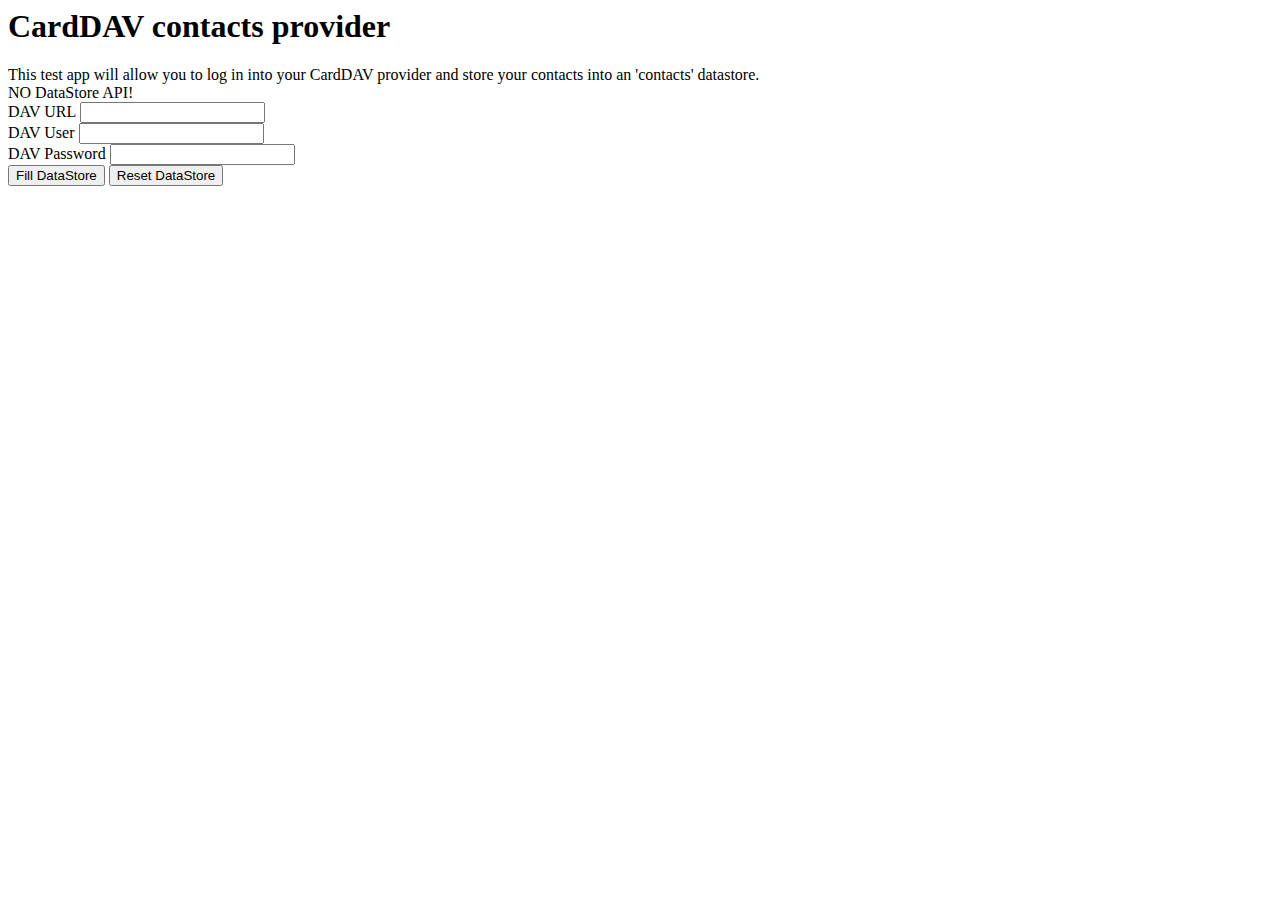
==== index.html @ 6233eded "Move whole up two folders up" ====
<html>
<head>
  <meta name="viewport" content="width=device-width, user-scalable=no, initial-scale=1">
  <meta charset="utf-8">
  <title>Provider CardDAV</title>
  <script defer src="/js/lib/jsDAVlib.js"></script>
  <script defer src="/js/lib/jsDAVXMLParser.js"></script>
  <script defer src="/js/lib/jsDAVConnection.js"></script>
  <script defer src="/js/lib/jsDAVCommunications.js"></script>
  <script defer src="/js/lib/jsDAVResource.js"></script>
  <script defer src="/js/davlib.js"></script>
  <script defer src="/js/app.js"></script>
</head>
<body>
<section>
  <header>
    <h1>CardDAV contacts provider</h1>
  </header>
  <article>
    This test app will allow you to log in into your CardDAV provider and store your contacts into an 'contacts' datastore.
  </article>
</section>
<section id="info"></section>
<section id="config">
  <div>
    <label for="url">DAV URL</label>
    <input type="url" name="url" id="url" value="" />
  </div>
  <div>
    <label for="key">DAV User</label>
    <input type="text" name="user" id="user" value="" />
  </div>
  <div>
    <label for="key">DAV Password</label>
    <input type="password" name="passwd" id="passwd" value="" />
  </div>
</section>
<section id="commands">
  <button id="fillDS">Fill DataStore</button>
  <button id="resetDS">Reset DataStore</button>
</section>
</body>
</html>
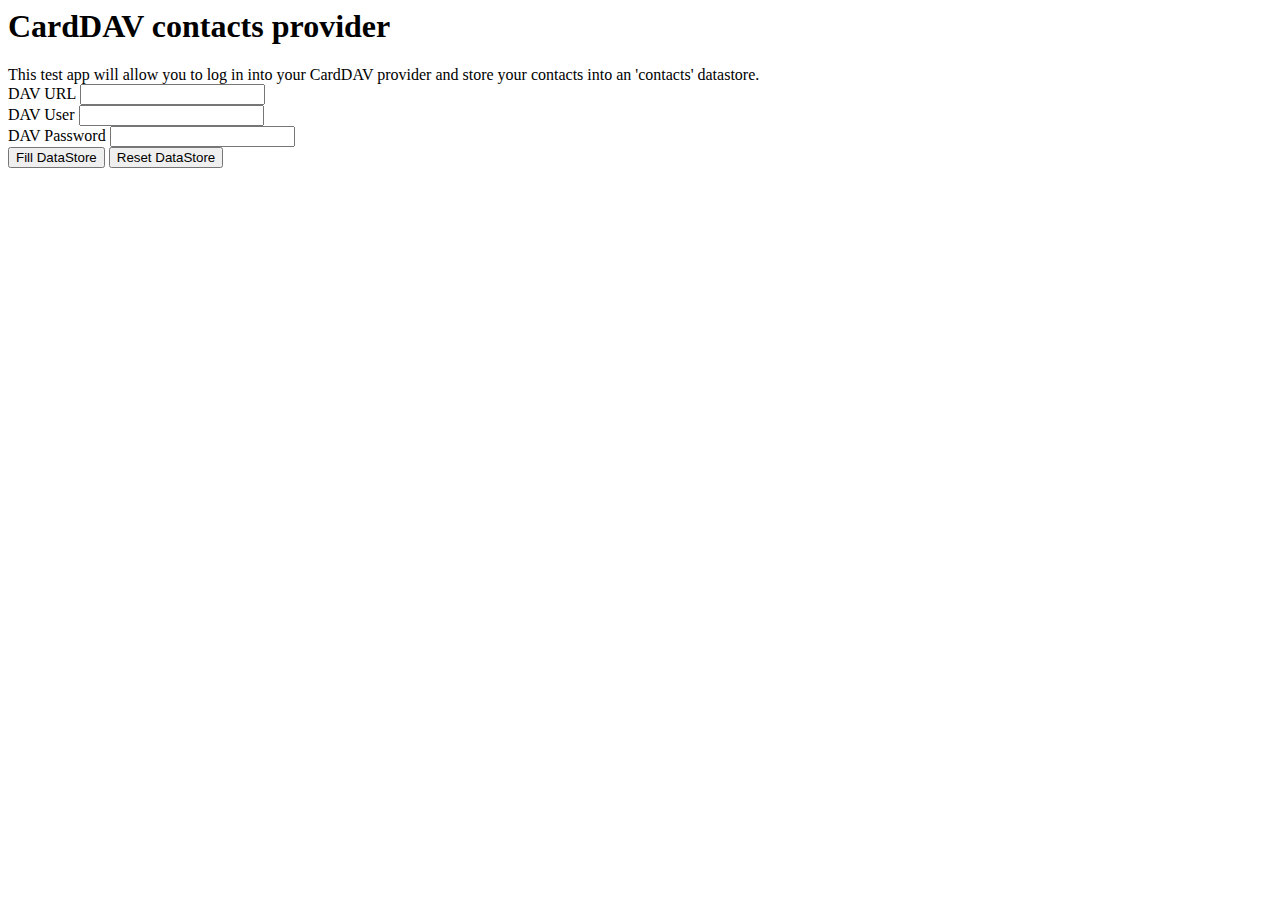
==== commit c79e2a77: "Use jsDAVlib from a submodule, not a copy." ====
--- a/index.html
+++ b/index.html
@@ -3,11 +3,11 @@
   <meta name="viewport" content="width=device-width, user-scalable=no, initial-scale=1">
   <meta charset="utf-8">
   <title>Provider CardDAV</title>
-  <script defer src="/js/lib/jsDAVlib.js"></script>
-  <script defer src="/js/lib/jsDAVXMLParser.js"></script>
-  <script defer src="/js/lib/jsDAVConnection.js"></script>
-  <script defer src="/js/lib/jsDAVCommunications.js"></script>
-  <script defer src="/js/lib/jsDAVResource.js"></script>
+  <script defer src="/js/lib/jsDAVlib/src/jsDAVlib.js"></script>
+  <script defer src="/js/lib/jsDAVlib/src/jsDAVXMLParser.js"></script>
+  <script defer src="/js/lib/jsDAVlib/src/jsDAVConnection.js"></script>
+  <script defer src="/js/lib/jsDAVlib/src/jsDAVCommunications.js"></script>
+  <script defer src="/js/lib/jsDAVlib/src/jsDAVResource.js"></script>
   <script defer src="/js/davlib.js"></script>
   <script defer src="/js/app.js"></script>
 </head>
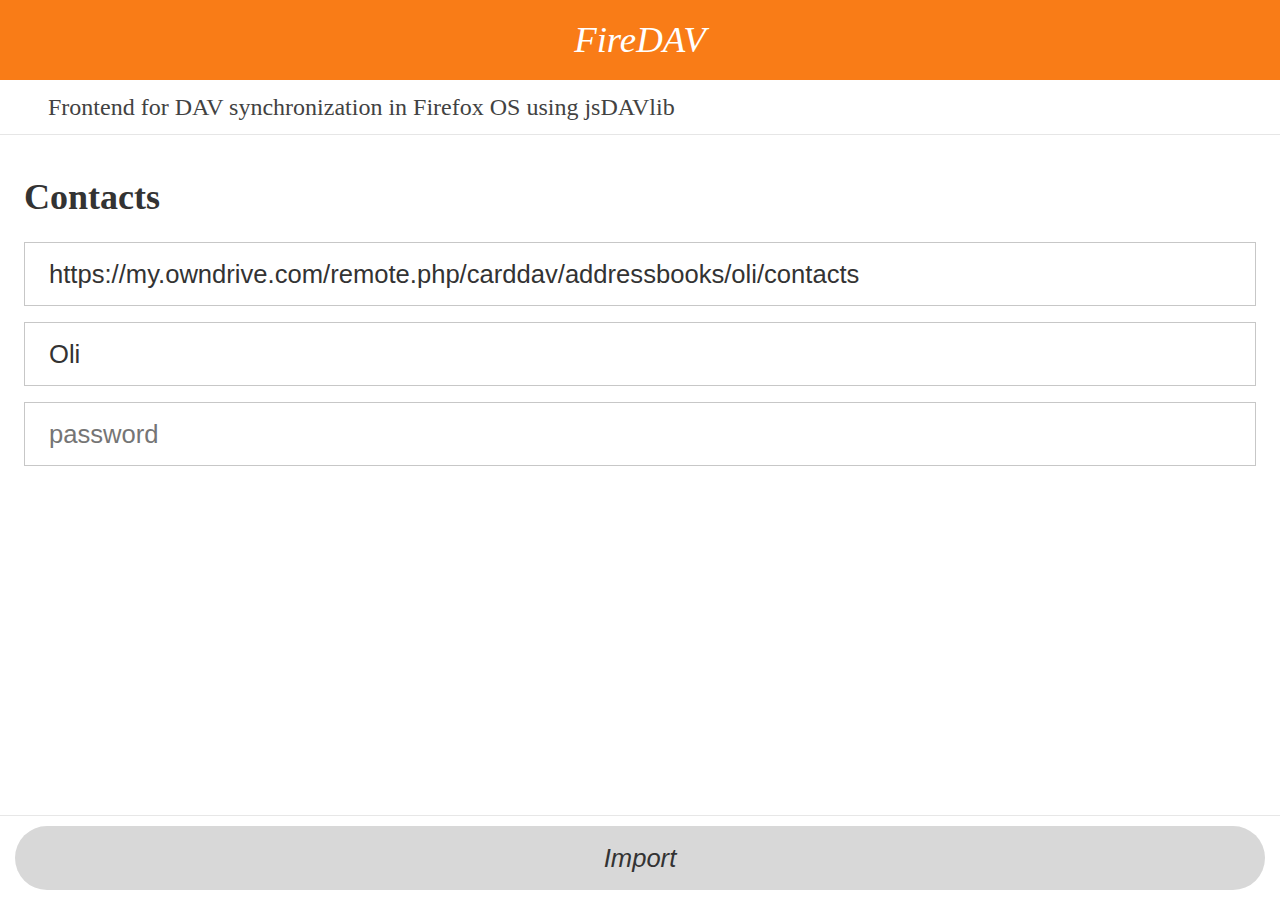
==== commit 5b94485c: "User gaia ui" ====
--- a/index.html
+++ b/index.html
@@ -1,43 +1,50 @@
 <html>
 <head>
-  <meta name="viewport" content="width=device-width, user-scalable=no, initial-scale=1">
   <meta charset="utf-8">
-  <title>Provider CardDAV</title>
-  <script defer src="/js/lib/jsDAVlib/src/jsDAVlib.js"></script>
-  <script defer src="/js/lib/jsDAVlib/src/jsDAVXMLParser.js"></script>
-  <script defer src="/js/lib/jsDAVlib/src/jsDAVConnection.js"></script>
-  <script defer src="/js/lib/jsDAVlib/src/jsDAVCommunications.js"></script>
-  <script defer src="/js/lib/jsDAVlib/src/jsDAVResource.js"></script>
-  <script defer src="/js/davlib.js"></script>
+  <title>FireDAV</title>
+  <script defer src="/bower_components/jsDAVlib/src/jsDAVlib.js"></script>
+  <script defer src="/bower_components/jsDAVlib/src/jsDAVXMLParser.js"></script>
+  <script defer src="/bower_components/jsDAVlib/src/jsDAVConnection.js"></script>
+  <script defer src="/bower_components/jsDAVlib/src/jsDAVCommunications.js"></script>
+  <script defer src="/bower_components/jsDAVlib/src/jsDAVResource.js"></script>
   <script defer src="/js/app.js"></script>
+
+  <link href="/gaia/shared/style/buttons.css" rel="stylesheet" type="text/css">
+  <link href="/gaia/shared/style/headers.css" rel="stylesheet" type="text/css">
+  <link href="/gaia/shared/style/input_areas.css" rel="stylesheet" type="text/css">
+  <link href="/gaia/shared/style/layout.css" rel="stylesheet" type="text/css">
+
+  <link href="/style.css" rel="stylesheet" type="text/css">
 </head>
-<body>
-<section>
+<body role="application">
+<section role="region">
   <header>
-    <h1>CardDAV contacts provider</h1>
+    <h1>FireDAV</h1>
   </header>
-  <article>
-    This test app will allow you to log in into your CardDAV provider and store your contacts into an 'contacts' datastore.
-  </article>
+  <header>
+    <h2>Frontend for DAV synchronization in Firefox OS using jsDAVlib</h2>
+  </header>
 </section>
 <section id="info"></section>
-<section id="config">
-  <div>
-    <label for="url">DAV URL</label>
-    <input type="url" name="url" id="url" value="" />
-  </div>
-  <div>
-    <label for="key">DAV User</label>
-    <input type="text" name="user" id="user" value="" />
-  </div>
-  <div>
-    <label for="key">DAV Password</label>
-    <input type="password" name="passwd" id="passwd" value="" />
-  </div>
+
+<section id="config" class="vbox fit">
+  <form>
+    <h1>Contacts</h1>
+    <p>
+      <input type="text" name="url" id="url" placeholder="CardDAV URL" value="https://my.owndrive.com/remote.php/carddav/addressbooks/oli/contacts">
+    </p>
+
+    <p>
+      <input type="text" name="user" id="user" placeholder="username" value="Oli">
+    </p>
+
+    <p>
+      <input type="password" name="passwd" id="passwd" placeholder="password" >
+    </p>
+  </form>
 </section>
-<section id="commands">
-  <button id="fillDS">Fill DataStore</button>
-  <button id="resetDS">Reset DataStore</button>
-</section>
+<footer class="gaia-footer">
+  <button id="fillDS">Import</button>
+</footer>
 </body>
 </html>
--- a/gaia/shared/style/buttons.css
+++ b/gaia/shared/style/buttons.css
@@ -0,0 +1,466 @@
+/* ----------------------------------
+ * Buttons
+ * ---------------------------------- */
+
+.button::-moz-focus-inner,
+.bb-button::-moz-focus-inner,
+button::-moz-focus-inner {
+  border: none;
+  outline: none;
+}
+
+button,
+.bb-button,
+.button {
+  font-family: sans-serif;
+  font-style: italic;
+  width: 100%;
+  height: 4rem;
+  margin: 0 0 1rem;
+  padding: 0 1.2rem;
+  -moz-box-sizing: border-box;
+  display: inline-block;
+  vertical-align: middle;
+  text-overflow: ellipsis;
+  white-space: nowrap;
+  overflow: hidden;
+  background: #d8d8d8;
+  border: none;
+  border-radius: 2rem;
+  font-weight: normal;
+  font-size: 1.6rem;
+  line-height: 4rem;
+  color: #333;
+  text-align: center;
+  text-decoration: none;
+  outline: none;
+}
+
+/* Recommend */
+button.recommend,
+.bb-button.recommend {
+  background-color: #00caf2;
+  color: #fff;
+}
+
+/* Danger */
+button.danger,
+.danger.bb-button {
+  background-color: #e51e1e;
+  color: #fff;
+}
+
+/* Pressed */
+button:active,
+.bb-button:active,
+.button:active {
+  background-color: #b2f2ff;
+  color: #fff;
+}
+
+/* Icons */
+button[data-icon],
+.bb-button[data-icon],
+.button[data-icon] {
+  position: relative;
+}
+
+button[data-icon]:before,
+.bb-button[data-icon]:before,
+.button[data-icon]:before {
+  position: absolute;
+  top: 50%;
+  margin-top: -1.5rem;
+  right: 1.5rem;
+  line-height: 3rem;
+}
+
+button[data-icon]:active:before,
+.bb-button[data-icon]:active:before,
+.button[data-icon]:active:before {
+  color: #fff;
+}
+
+/* Pressed with dark skin */
+.skin-dark button:active,
+.skin-dark .bb-button:active,
+.skin-dark .button:active {
+  background-color: #00aacc;
+}
+
+/* Disabled */
+button[disabled],
+.bb-button[aria-disabled="true"],
+.button[aria-disabled="true"] {
+  background-color: rgba(0,0,0,0.05);
+  color: #c7c7c7;
+  pointer-events: none;
+}
+
+button[disabled].recommend,
+.bb-button[aria-disabled="true"].recommend,
+.button[aria-disabled="true"].recommend {
+  background-color: #97cbd5;
+  color: rgba(255,255,255,0.5);
+}
+
+button[disabled].danger,
+.bb-button[aria-disabled="true"].danger,
+.button[aria-disabled="true"].danger {
+  background-color: #eb7474;
+  color: rgba(255,255,255,0.5);
+}
+
+/* Disabled with dark background */
+.skin-dark button[disabled],
+.skin-dark .button[aria-disabled="true"],
+.skin-dark .bb-button[aria-disabled="true"] {
+  background-color: #565656;
+  color: rgba(255,255,255,0.4);
+}
+
+.skin-dark button[disabled].recommend,
+.skin-dark .button[aria-disabled="true"].recommend,
+.skin-dark .bb-button[aria-disabled="true"].recommend {
+  background-color: #006579;
+}
+
+.skin-dark button[disabled].danger,
+.skin-dark .button[aria-disabled="true"].danger,
+.skin-dark .bb-button[aria-disabled="true"].danger {
+  background-color: #730f0f;
+}
+
+button[disabled]::-moz-selection,
+.button[aria-disabled="true"]::-moz-selection,
+.bb-button[aria-disabled="true"]::-moz-selection {
+  -moz-user-select: none;
+}
+
+/* ----------------------------------
+ * Buttons inside lists
+ * ---------------------------------- */
+
+li button,
+li .bb-button,
+li .button {
+  position: relative;
+  text-align: left;
+  border: 0.1rem solid #c7c7c7;
+  background: rgba(0,0,0,0.05);
+  margin: 0 0 1rem;
+  overflow: hidden;
+  border-radius: 0;
+  display: flex;
+  height: auto;
+  min-height: 4rem;
+  text-overflow: initial;
+  white-space: normal;
+  line-height: 2rem;
+  padding: 1rem 1.2rem;
+}
+
+/* Press */
+li .bb-button:active:after,
+li .button:active:after,
+li button:active:after {
+  opacity: 0;
+}
+
+/* Disabled */
+li button:disabled,
+li .bb-button[aria-disabled="true"],
+li .button[aria-disabled="true"] {
+  opacity: 0.5;
+}
+
+/* Icons */
+li button.icon,
+li .bb-button.icon,
+li .button.icon {
+  padding-right: 4rem;
+}
+
+li button.icon:before,
+li .bb-button.icon:before,
+li .button.icon:before {
+  content: "";
+  width: 3rem;
+  height: 3rem;
+  position: absolute;
+  top: 50%;
+  right: 0.5rem;
+  margin-top: -1.5rem;
+  background: transparent no-repeat center center / 100% auto;
+  pointer-events: none;
+}
+
+li button.icon-view:active,
+li .bb-button.icon-view:active,
+li .button.icon-view:active {
+  background-color: #b2f2ff;
+}
+
+li button.icon-view:before,
+li .bb-button.icon-view:before,
+li .button.icon-view:before {
+  background-image: url(buttons/images/next.png);
+  right: 0;
+}
+
+li button[data-icon]:before,
+li .bb-button[data-icon]:before,
+li .button[data-icon]:before {
+  right: 1rem;
+}
+
+li button[data-icon="expand"]:before,
+li .bb-button[data-icon="expand"]:before,
+li .button[data-icon="expand"]:before {
+  color: #00aac5;
+  top: unset;
+  bottom: 0;
+}
+
+li button[data-icon="expand"][disabled]:before,
+li .bb-button[data-icon="expand"][aria-disabled="true"]:before,
+li .button[data-icon="expand"][aria-disabled="true"]:before {
+  color: #A9A9A9;
+}
+
+li button[data-icon="forward"]:before,
+li .bb-button[data-icon="forward"]:before,
+li .button[data-icon="forward"]:before {
+  color: #686f72;
+}
+
+/* Getting more space for text, as icon is shorter */
+li button.icon-dialog,
+li .bb-button.icon-dialog,
+li .button.icon-dialog {
+  padding-right: 3rem;
+}
+
+li button.icon-dialog:before,
+li .bb-button.icon-dialog:before,
+li .button.icon-dialog:before {
+  width: 0;
+  height: 0;
+  top: auto;
+  right: 0.8rem;
+  bottom: 0.5rem;
+  border-top: 0.7rem solid transparent;
+  border-bottom: 0.7rem solid transparent;
+  border-left: 0.7rem solid #00aac5;
+  transform: rotate(45deg);
+  z-index: 1;
+}
+
+li button.icon-dialog:disabled:before,
+li .bb-button[aria-disabled="true"].icon-dialog:before,
+li .button[aria-disabled="true"].icon-dialog:before {
+  border-left: 0.7rem solid #a9a9a9;
+}
+
+/* ----------------------------------
+ * Theme: Dark
+ * ---------------------------------- */
+
+.skin-dark li button,
+.skin-dark li .bb-button,
+.skin-dark li .button {
+  background-color: #454545;
+  border: none;
+  color: #fff;
+  font-weight: normal;
+}
+
+.skin-dark li button:active,
+.skin-dark li .button:active,
+.skin-dark li .bb-button:active {
+  background-color: #00aacc;
+}
+
+.skin-dark li button.icon-view:active,
+.skin-dark li .button.icon-view:active,
+.skin-dark li .bb-button.icon-view:active {
+  background-color: #00aacc;
+}
+
+.skin-dark li button.icon-dialog:active:before,
+.skin-dark li .bb-button.icon-dialog:active:before,
+.skin-dark li .button.icon-dialog:active:before {
+  border-left: 0.7rem solid #b2f2ff;
+}
+
+.skin-dark li button:disabled,
+.skin-dark li .bb-button[aria-disabled="true"],
+.skin-dark li .button[aria-disabled="true"] {
+  background-color: #454545;
+  opacity: 0.5;
+}
+
+/* Inputs inside of .button */
+.button input,
+body[role="application"] .bb-button input,
+body[role="application"] .button input {
+  border: 0;
+  background: none;
+}
+
+/* select */
+select {
+  width: 100%;
+  -moz-box-sizing: border-box;
+  font-family: sans-serif;
+  font-style: italic;
+  font-size: 1.6rem;
+  color: #333;
+  margin: 0 0 1rem;
+  padding: 0 0 0 1.1rem;
+  text-overflow: ellipsis;
+  white-space: nowrap;
+  overflow: hidden;
+  height: 4rem;
+  border: 0.1rem solid #c7c7c7;
+  background: rgba(0,0,0,0.05);
+}
+
+.skin-dark select {
+  background-color: rgba(87, 87, 87, 0.8);
+  border: none;
+  color: #fff;
+}
+
+/* remove dotted outline */
+select:-moz-focusring {
+  color: transparent;
+  text-shadow: 0 0 0 #333;
+}
+
+.skin-dark select:-moz-focusring {
+  text-shadow: 0 0 0 #fff;
+}
+
+/* Hides dropdown arrow until bug #649849 is fixed */
+.bb-button.icon select,
+.button.icon select,
+.bb-button[data-icon] select,
+.button[data-icon] select {
+  position: absolute;
+  top: -0.6rem;
+  left: 0;
+  width: calc(100% + 3rem);
+  height: 100%;
+  margin: 0;
+  padding: 0 5rem 0 0;
+  text-indent: 0;
+  font-weight: 400;
+  font-size: 1.7rem;
+  /*
+    The select element uses the text color to determine the color of the outline.
+    We put a text shadow with needed offset and no blur, so that replaces the text.
+  */
+  color: rgba(0,0,0,0);
+  text-shadow: 1rem 0.5rem 0 #333;
+  border: none;
+  background: none;
+}
+
+.bb-button.icon select option,
+.button.icon select option,
+.bb-button[data-icon] select option,
+.button[data-icon] select option {
+  color: #000;
+  border: 0;
+  padding: 0.6rem 1.3rem;
+  text-shadow: 0 0 0 rgba(0,0,0,0);
+}
+
+.bb-button.icon-dialog,
+.button.icon-dialog {
+  overflow: hidden;
+}
+
+.skin-dark .bb-button.icon select,
+.skin-dark .button.icon select,
+.skin-dark .bb-button[data-icon] select,
+.skin-dark .button[data-icon] select {
+  text-shadow: 1rem 0.5rem 0 #fff;
+}
+
+/******************************************************************************
+ * Right-To-Left layout
+ */
+
+html[dir="rtl"] li button,
+html[dir="rtl"] li .bb-button,
+html[dir="rtl"] li .button {
+  text-align: right;
+}
+
+html[dir="rtl"] li button.icon,
+html[dir="rtl"] li .bb-button.icon,
+html[dir="rtl"] li .button.icon {
+  padding: 1rem 1.3rem 1rem 4rem;
+}
+
+html[dir="rtl"] button[data-icon]:before,
+html[dir="rtl"] .bb-button[data-icon]:before,
+html[dir="rtl"] .button[data-icon]:before {
+  right: unset;
+  left: 1.5rem;
+  transform: scale(-1, 1);
+}
+
+html[dir="rtl"] li button[data-icon]:before,
+html[dir="rtl"] li .bb-button[data-icon]:before,
+html[dir="rtl"] li .button[data-icon]:before {
+  left: 1rem;
+}
+
+html[dir="rtl"] li button.icon:before,
+html[dir="rtl"] li .bb-button.icon:before,
+html[dir="rtl"] li .button.icon:before {
+  right: auto;
+  left: 0.5rem;
+}
+
+html[dir="rtl"] li button.icon-dialog,
+html[dir="rtl"] li .bb-button.icon-dialog,
+html[dir="rtl"] li .button.icon-dialog {
+  padding-left: 3rem;
+}
+
+html[dir="rtl"] li button.icon-view:before,
+html[dir="rtl"] li .bb-button.icon-view:before,
+html[dir="rtl"] li .button.icon-view:before {
+  left: 0;
+  right: auto;
+  transform: rotate(180deg);
+}
+
+html[dir="rtl"] li button.icon-dialog:before,
+html[dir="rtl"] li .bb-button.icon-dialog:before,
+html[dir="rtl"] li .button.icon-dialog:before {
+  left: 0.8rem;
+  right: auto;
+  transform: rotate(135deg);
+}
+
+html[dir="rtl"] select {
+  padding: 0 1.2rem 0 0; /* .3rem right space because of italic */
+  text-align: right;
+}
+
+/* Hides dropdown arrow until bug #649849 is fixed */
+html[dir="rtl"] .bb-button.icon-dialog select,
+html[dir="rtl"] .button.icon-dialog select,
+html[dir="rtl"] .bb-button[data-icon] select,
+html[dir="rtl"] .button[data-icon] select {
+  left: auto;
+  right: 0.3rem; /* .3rem space because of italic */
+  text-indent: 1rem;
+  padding: 0 0 0 4rem;
+}
+
--- a/gaia/shared/style/headers.css
+++ b/gaia/shared/style/headers.css
@@ -0,0 +1,366 @@
+/* -------------------------------------------------------------------
+  HEADERS: layout
+  Form factor or Skin dependent styles should NOT be defined here.
+------------------------------------------------------------------- */
+
+section[role="region"] > header:first-child {
+  position: relative;
+  display: block;
+  z-index: 10;
+  padding: 0;
+  height: 5rem;
+  border: none;
+}
+
+section[role="region"] > header:first-child h1 {
+  font-size: 2.3rem;
+  line-height: 5rem;
+  white-space: nowrap;
+  text-overflow: ellipsis;
+  display: block;
+  overflow: hidden;
+  margin: 0;
+  padding: 0 1rem;
+  height: 100%;
+  font-weight: 300;
+  font-style: italic;
+  text-align: center;
+}
+
+section[role="region"] > header:first-child h1 em {
+  font-weight: 400;
+  font-size: 1.5rem;
+  line-height: 1em;
+  font-style: normal;
+}
+
+section[role="region"] > header:first-child menu {
+  height: 100%;
+  float: right;
+  padding: 0;
+  margin: 0;
+}
+
+/* ----------------------------------
+  Buttons
+---------------------------------- */
+
+section[role="region"] > header:first-child a,
+section[role="region"] > header:first-child button {
+  box-sizing: border-box;
+  position: relative;
+  display: block;
+  overflow: hidden;
+  float: left;
+  min-width: 5rem;
+  width: auto;
+  height: 5rem;
+  border: none;
+  background: none;
+  padding: 0 1rem;
+  margin: 0;
+  font-weight: 400;
+  font-size: 1.5rem;
+  line-height: 5rem;
+  border-radius: 0;
+  text-decoration: none;
+  text-align: center;
+  text-shadow: none;
+  font-style: italic;
+}
+
+/* Pressed state */
+section[role="region"] > header:first-child a:focus {
+  outline: none;
+}
+
+section[role="region"] > header:first-child button::-moz-focus-inner {
+  outline: none;
+  border: none;
+  margin-top: -0.2rem; /* To fix line-height bug (697451) */
+  padding: 0;
+}
+
+/* Disabled state */
+section[role="region"] > header:first-child a[aria-disabled="true"],
+section[role="region"] > header:first-child button[disabled] {
+  opacity: 0.3;
+  pointer-events: none;
+}
+
+/* ----------------------------------
+  Icons
+---------------------------------- */
+
+section[role="region"] > header:first-child .icon {
+  display: block;
+  width: 3rem;
+  height: 5rem;
+  background: transparent no-repeat center / 3rem auto;
+  font-size: 0;
+}
+
+/* ----------------------------------
+  Subheader
+---------------------------------- */
+
+section[role="region"] > header {
+  z-index: 0;
+  height: auto;
+}
+
+section[role="region"] header h2 {
+  margin: 0;
+  padding: 0.8rem 3rem;
+  font-weight: 400;
+  font-size: 1.5rem;
+  line-height: 1.8rem;
+}
+
+/* ----------------------------------
+  right-to-left
+---------------------------------- */
+
+html[dir="rtl"] section[role="region"] > header:first-child menu {
+  float: left;
+}
+
+html[dir="rtl"] section[role="region"] > header:first-child button,
+html[dir="rtl"] section[role="region"] > header:first-child a {
+  float: right;
+}
+
+html[dir="rtl"] section[role="region"] > header:first-child .icon-back {
+  transform: rotate(180deg);
+}
+
+/* -----------------------------------------------------------------
+  HEADER SKIN: default
+  Default values in case we are not overriding them using
+  class="skin-*"
+----------------------------------------------------------------- */
+
+section[role="region"] > header:first-child {
+  color: #fff;
+  background-color: #f97c17;
+}
+
+section[role="region"] > header:first-child h1 {
+  color: #fff;
+}
+
+section[role="region"] > header:first-child a,
+section[role="region"] > header:first-child button {
+  color: rgba(0,0,0,0.6);
+}
+
+section[role="region"] > header:first-child a:active,
+section[role="region"] > header:first-child button:active,
+section[role="region"] > header:first-child a:hover,
+section[role="region"] > header:first-child button:hover {
+  background-color: rgba(0,0,0,0.07);
+}
+
+section[role="region"] > header:first-child a:focus,
+section[role="region"] > header:first-child button:focus {
+  background-color: transparent;
+}
+
+/* ----------------------------------
+  Icons
+---------------------------------- */
+
+section[role="region"] > header:first-child .icon-add {
+  background-image: url(headers/images/icons/add.png);
+}
+
+section[role="region"] > header:first-child .icon-compose {
+  background-image: url(headers/images/icons/compose.png);
+}
+
+section[role="region"] > header:first-child .icon-edit {
+  background-image: url(headers/images/icons/edit.png);
+}
+
+section[role="region"] > header:first-child .icon-send {
+  background-image: url(headers/images/icons/send.png);
+}
+
+section[role="region"] > header:first-child .icon-close {
+  background-image: url(headers/images/icons/close.png);
+}
+
+section[role="region"] > header:first-child .icon-back {
+  background-image: url(headers/images/icons/back.png);
+}
+
+section[role="region"] > header:first-child .icon-menu {
+  background-image: url(headers/images/icons/menu.png);
+}
+
+section[role="region"] > header:first-child .icon-user {
+  background-image: url(headers/images/icons/user.png);
+}
+
+section[role="region"] > header:first-child .icon-up {
+  background-image: url(headers/images/icons/up.png);
+}
+
+section[role="region"] > header:first-child .icon-down {
+  background-image: url(headers/images/icons/down.png);
+}
+
+section[role="region"] > header:first-child .icon-options {
+  background-image: url(headers/images/icons/options.png);
+}
+
+/* ----------------------------------
+  Subheader
+---------------------------------- */
+
+section[role="region"] header h2 {
+  color: #424242;
+  border-bottom: solid 0.1rem #e6e6e6;
+}
+
+/* -----------------------------------------------------------------
+  HEADER SKIN: comms
+  .skin-comms will override default values
+----------------------------------------------------------------- */
+
+.skin-comms section[role="region"] > header:first-child,
+section[role="region"].skin-comms > header:first-child {
+  background-color: #00adad;
+}
+
+.skin-comms section[role="region"] > header:first-child a,
+.skin-comms section[role="region"] > header:first-child button,
+section[role="region"].skin-comms > header:first-child a,
+section[role="region"].skin-comms > header:first-child button {
+  color: rgba(0,0,0,0.5);
+}
+
+.skin-comms section[role="region"] > header:first-child a:active,
+.skin-comms section[role="region"] > header:first-child button:active,
+.skin-comms section[role="region"] > header:first-child a:hover,
+.skin-comms section[role="region"] > header:first-child button:hover,
+section[role="region"].skin-comms > header:first-child a:active,
+section[role="region"].skin-comms > header:first-child button:active,
+section[role="region"].skin-comms > header:first-child a:hover,
+section[role="region"].skin-comms > header:first-child button:hover {
+  background-color: rgba(0,0,0,0.1);
+}
+
+.skin-comms section[role="region"] > header:first-child a:focus,
+.skin-comms section[role="region"] > header:first-child button:focus,
+section[role="region"].skin-comms > header:first-child a:focus,
+section[role="region"].skin-comms > header:first-child button:focus {
+  background-color: transparent;
+}
+
+/* -----------------------------------------------------------------
+  HEADER SKIN: dark
+  .skin-dark will override default values
+----------------------------------------------------------------- */
+
+section[role="region"].skin-dark > header:first-child,
+.skin-dark > section[role="region"] > header:first-child {
+  background-color: #242d33;
+}
+
+.skin-dark section[role="region"] > header:first-child a,
+.skin-dark section[role="region"] > header:first-child button,
+section[role="region"].skin-dark > header:first-child a,
+section[role="region"].skin-dark > header:first-child button {
+  color: #00aac5;
+}
+
+.skin-dark section[role="region"] > header:first-child a:active,
+.skin-dark section[role="region"] > header:first-child button:active,
+.skin-dark section[role="region"] > header:first-child a:hover,
+.skin-dark section[role="region"] > header:first-child button:hover,
+section[role="region"].skin-dark > header:first-child a:active,
+section[role="region"].skin-dark > header:first-child button:active,
+section[role="region"].skin-dark > header:first-child a:hover,
+section[role="region"].skin-dark > header:first-child button:hover {
+  background-color: rgba(0,0,0,0.4);
+}
+
+.skin-dark section[role="region"] > header:first-child a:focus,
+.skin-dark section[role="region"] > header:first-child button:focus,
+section[role="region"].skin-dark > header:first-child a:focus,
+section[role="region"].skin-dark > header:first-child button:focus {
+  background-color: transparent;
+}
+
+section[role="region"].skin-dark header h2,
+.skin-dark > section[role="region"] header h2 {
+  background-color: #2c353b;
+  color: #fff;
+  border: none;
+}
+
+/* -----------------------------------------------------------------
+  HEADER SKIN: organic
+  .skin-organic will override default values
+----------------------------------------------------------------- */
+
+section[role="region"].skin-organic > header:first-child,
+.skin-organic section[role="region"] > header:first-child {
+  color: #868692;
+  background-color: #f4f4f4;
+}
+
+section[role="region"].skin-organic > header:first-child h1,
+.skin-organic section[role="region"] > header:first-child h1 {
+  color: #868692;
+}
+
+section[role="region"].skin-organic > header:first-child a,
+section[role="region"].skin-organic > header:first-child button,
+.skin-organic section[role="region"] > header:first-child a,
+.skin-organic section[role="region"] > header:first-child button {
+  color: #00aac5;
+}
+
+section[role="region"].skin-organic > header:first-child a:focus,
+section[role="region"].skin-organic > header:first-child button:focus,
+.skin-organic section[role="region"] > header:first-child a:focus,
+.skin-organic section[role="region"] > header:first-child button:focus {
+  background-color: transparent;
+}
+
+/* ----------------------------------
+  Icons
+---------------------------------- */
+
+section[role="region"].skin-organic > header:first-child .icon-back,
+.skin-organic section[role="region"] > header:first-child .icon-back {
+  background-image: url(headers/images/icons/organic/back.png);
+}
+
+section[role="region"].skin-organic > header:first-child .icon-close,
+.skin-organic section[role="region"] > header:first-child .icon-close {
+  background-image: url(headers/images/icons/organic/close.png);
+}
+
+section[role="region"].skin-organic > header:first-child .icon-add,
+.skin-organic section[role="region"] > header:first-child .icon-add {
+  background-image: url(headers/images/icons/organic/add.png);
+}
+
+section[role="region"].skin-organic > header:first-child .icon-edit,
+.skin-organic section[role="region"] > header:first-child .icon-edit {
+  background-image: url(headers/images/icons/organic/edit.png);
+}
+
+/* ----------------------------------
+  Subheader
+---------------------------------- */
+
+section[role="region"].skin-organic header h2,
+.skin-organic section[role="region"] header h2 {
+  background-color: #e7e7e7;
+  color: #4d4d4d;
+  border: none;
+}
--- a/gaia/shared/style/input_areas.css
+++ b/gaia/shared/style/input_areas.css
@@ -0,0 +1,538 @@
+/* ----------------------------------
+* Input areas
+* ---------------------------------- */
+input[type="text"],
+input[type="password"],
+input[type="email"],
+input[type="tel"],
+input[type="search"],
+input[type="url"],
+input[type="number"],
+textarea {
+  font-family: sans-serif;
+  box-sizing: border-box;
+  display: block;
+  width: 100%;
+  height: 4rem;
+  line-height: 4rem;
+  resize: none;
+  padding: 0 1.5rem;
+  font-size: 1.6rem;
+  border: 0.1rem solid #c7c7c7;
+  border-radius: 0;
+  box-shadow: none; /* override the box-shadow from the system (performance issue) */
+  color: #333;
+  background: #fff;
+  margin: 0 0 1rem 0;
+}
+
+label:active {
+  background-color: transparent;
+}
+
+textarea {
+  height: 10rem;
+  max-height: 10rem;
+  line-height: 2rem;
+}
+
+input::-moz-placeholder,
+textarea::-moz-placeholder {
+  color: #a9a9a9;
+  opacity: 1;
+  font-style: italic;
+  font-weight: 400;
+}
+
+input[disabled],
+textarea[disabled] {
+  opacity: 0.5;
+}
+
+.skin-dark input[type="text"],
+.skin-dark input[type="password"],
+.skin-dark input[type="email"],
+.skin-dark input[type="tel"],
+.skin-dark input[type="search"],
+.skin-dark input[type="url"],
+.skin-dark input[type="number"],
+.skin-dark textarea  {
+  color: #fff;
+  background-color: transparent;
+  border-color: #454545;
+}
+
+form p {
+  position: relative;
+  margin: 0;
+}
+
+form p input + button[type="reset"],
+form p textarea + button[type="reset"] {
+  position: absolute;
+  top: 0;
+  right: -0.3rem;
+  width: 4rem;
+  height: 4rem;
+  padding: 0;
+  border: none;
+  font-size: 0;
+  opacity: 0;
+  pointer-events: none;
+  background: url(input_areas/images/clear.png) no-repeat 50% 50% / 2.4rem auto;
+}
+
+
+.skin-dark p input + button[type="reset"],
+.skin-dark p textarea + button[type="reset"] {
+  background-image: url(input_areas/images/clear_dark.png);
+}
+
+/* To avoid colission with BB butons */
+li input + button[type="reset"]:after,
+li textarea + button[type="reset"]:after {
+  background: none;
+}
+
+textarea {
+  padding: 1.2rem;
+}
+
+form p input:focus {
+  padding-right: 3rem;
+}
+
+form p input:focus + button[type="reset"],
+form p textarea:focus + button[type="reset"] {
+  opacity: 1;
+  pointer-events: all;
+}
+
+/* Fieldset */
+fieldset {
+  position: relative;
+  overflow: hidden;
+  margin: 1.5rem 0 0 0;
+  padding: 0;
+  font-size: 2rem;
+  line-height: 1em;
+  background: none;
+  border: 0;
+}
+
+fieldset legend,
+input[type="date"],
+input[type="time"],
+input[type="datetime"],
+input[type="datetime-local"] {
+  border: 0.1rem solid #c7c7c7;
+  width: 100%;
+  box-sizing: border-box;
+  font-family: sans-serif;
+  font-style: italic;
+  font-size: 1.6rem;
+  margin: 0 0 1.5rem;
+  padding: 0 1.5rem;
+  text-overflow: ellipsis;
+  white-space: nowrap;
+  overflow: hidden;
+  height: 4rem;
+  color: #333;
+  border-radius: 0;
+  background: #fff url(input_areas/images/dialog.svg) no-repeat calc(100% - 1rem) calc(100% - 1rem);
+}
+
+fieldset legend {
+  margin: 0 0 1rem;
+  padding: 1rem 1.5rem 0;
+  background-color: rgba(0,0,0,0.05);
+}
+
+fieldset[disabled] {
+  opacity: 0.5;
+  pointer-events: none;
+}
+
+.skin-dark fieldset legend,
+.skin-dark input[type="date"],
+.skin-dark input[type="time"],
+.skin-dark input[type="datetime"],
+.skin-dark input[type="datetime-local"] {
+  color: #fff;
+  background-color: transparent;
+  border-color: #454545;
+}
+
+fieldset[disabled] legend,
+input[type="date"][disabled],
+input[type="time"][disabled],
+input[type="datetime"][disabled],
+input[type="datetime-local"][disabled] {
+  background-image: url(input_areas/images/dialog_disabled.svg);
+  background-color: transparent
+}
+
+input[type="date"]:focus,
+input[type="time"]:focus,
+input[type="datetime"]:focus,
+input[type="datetime-local"]:focus {
+  box-shadow: none;
+  border-bottom-color: #c7c7c7;
+}
+
+.skin-dark input[type="date"]:focus,
+.skin-dark input[type="time"]:focus,
+.skin-dark input[type="datetime"]:focus,
+.skin-dark input[type="datetime-local"]:focus {
+  box-shadow: none;
+  border-bottom-color: #454545;
+}
+
+input[type="date"]:active,
+input[type="time"]:active,
+input[type="datetime"]:active,
+input[type="datetime-local"]:active {
+  background-color: #b2f2ff;
+  color: #fff;
+}
+
+.skin-dark input[type="date"]:active,
+.skin-dark input[type="time"]:active,
+.skin-dark input[type="datetime"]:active,
+.skin-dark input[type="datetime-local"]:active {
+  background-color: #00aacc;
+  background-image: url(input_areas/images/dialog_active.svg);
+}
+
+
+/* fix for required inputs with wrong or empty value e.g. [type=email] */
+input:invalid,
+textarea:invalid,
+.skin-dark input:invalid,
+.skin-dark textarea:invalid {
+  color: #b90000;
+}
+
+input:focus,
+textarea:focus,
+.skin-dark input:focus,
+.skin-dark textarea:focus {
+  box-shadow: inset 0 -0.1rem 0 #00caf2;
+  border-bottom-color: #00caf2;
+}
+
+input:invalid:focus,
+textarea:invalid:focus,
+.skin-dark input:invalid:focus,
+.skin-dark textarea:invalid:focus {
+  box-shadow: inset 0 -0.1rem 0 #820000;
+  border-bottom-color: #820000;
+}
+
+input[type="range"]:focus,
+.skin-dark input[type="range"]:focus {
+  box-shadow: none;
+  border-bottom: 0;
+}
+
+/* Tidy (search/submit) */
+form[role="search"] {
+  position: relative;
+  height: 3.7rem;
+  background: #f4f4f4;
+}
+
+form[role="search"].skin-dark {
+  background: #202020;
+}
+
+form[role="search"] p {
+  padding: 0 1.5rem 0 3rem;
+  overflow: hidden;
+  position: relative;
+}
+
+form[role="search"] p input,
+form[role="search"] p textarea {
+  height: 3.7rem;
+  border: none;
+  background: none;
+  padding: 0;
+  margin: 0;
+  box-shadow: none;
+}
+
+form[role="search"] p textarea {
+  padding: 1rem 0 0 0;
+}
+
+form[role="search"] p input::-moz-placeholder {
+  background: url(input_areas/images/search.svg) right -0.5rem center no-repeat;
+  background-size: 3rem;
+}
+
+form[role="search"].skin-dark p input::-moz-placeholder {
+  background-image: url(input_areas/images/search_dark.svg);
+}
+
+form[role="search"] p input:focus::-moz-placeholder {
+  background: none;
+}
+
+form[role="search"] p input:invalid,
+form[role="search"] p textarea:invalid,
+form[role="search"] p input:focus,
+form[role="search"] p textarea:focus {
+  border: none;
+  box-shadow: none;
+}
+
+form[role="search"].skin-dark p input,
+form[role="search"].skin-dark p textarea {
+  color: #fff;
+  background: none;
+  box-shadow: none;
+}
+
+form[role="search"] button[type="submit"] {
+  float: right;
+  min-width: 6rem;
+  height: 3.7rem;
+  padding: 0 1.5rem;
+  border: none;
+  color: #00aac5;
+  font-weight: normal;
+  font-size: 1.6rem;
+  line-height: 3.7rem;
+  width: auto;
+  border-radius: 0;
+  margin: 0;
+  position: relative;
+  background-image: none;
+  background-color: unset;
+  font-style: italic;
+  overflow: visible;
+}
+
+form[role="search"] button[type="submit"]:after {
+  content: "";
+  position: absolute;
+  left: -0.1rem;
+  top: 0.7rem;
+  bottom: 0.7rem;
+  width: 0.1rem;
+  background: #c7c7c7;
+}
+
+form[role="search"] button[type="submit"].icon {
+  font-size: 0;
+  background-repeat: no-repeat;
+  background-position: center;
+  background-size: 3rem;
+}
+
+form[role="search"] p input + button[type="reset"]{
+  height: 3.7rem;
+  right: 0.5rem;
+}
+
+form[role="search"].skin-dark button[type="submit"]:after {
+  background-color: #575757;
+}
+
+form[role="search"] button[type="submit"] + p > textarea {
+  height: 3.7rem;
+  line-height: 2rem;
+}
+
+form[role="search"] button[type="submit"] + p button {
+  height: 3.7rem;
+}
+
+form[role="search"].full button[type="submit"] {
+  display: none;
+}
+
+form[role="search"] button.icon:active,
+form[role="search"] button[type="submit"]:active {
+  background-color: #b2f2ff;
+  color: #fff;
+}
+
+form[role="search"].skin-dark button.icon:active,
+form[role="search"].skin-dark button[type="submit"]:active {
+  background: #00aacc;
+}
+
+form[role="search"] button[type="submit"][disabled] {
+  color: #adadad;
+  pointer-events: none;
+}
+
+form button::-moz-focus-inner {
+  border: none;
+  outline: none;
+}
+
+/* .bb-editable - e.g email & SMS recipients */
+.bb-editable [contenteditable] {
+  display: inline-block;
+  box-sizing: border-box;
+  position: relative;
+  max-width: calc(100% - 1.4rem);
+  overflow: hidden;
+  padding: 0 1.5rem;
+  margin: 0 0 0.6rem 0;
+  line-height: 2.8rem;
+  border-radius: 1.4rem;
+  text-overflow: ellipsis;
+  font-size: 1.6rem;
+  font-style: italic;
+  white-space: nowrap;
+  color: #333;
+  background: #fff;
+}
+
+.bb-editable [contenteditable].icon {
+  padding-right: 3.7rem;
+}
+
+.bb-editable [contenteditable="false"].invalid {
+  background-color: #fedcdc;
+  padding-left: 3.3rem;
+}
+
+.bb-editable [contenteditable="false"].invalid:before {
+    content: "!";
+    position: absolute;
+    top: 0.6rem;
+    left: 0.8rem;
+    display: block;
+    width: 1.7rem;
+    height: 1.6rem;
+    padding: 0;
+    border-radius: 50%;
+    line-height: 1.6rem;
+    font-size: 1.2rem;
+    text-align: center;
+    text-indent: -0.1rem;
+    font-style: normal;
+    font-weight: 600;
+    color: #fff;
+    background-color: #b80404;
+}
+
+.bb-editable [contenteditable="false"].invalid:hover:before,
+.bb-editable [contenteditable="false"].invalid:active:before {
+  color: #b2f2ff;
+  background-color: #fff;
+}
+
+.bb-editable [contenteditable]:hover,
+.bb-editable [contenteditable]:active,
+.bb-editable [contenteditable].invalid:hover,
+.bb-editable [contenteditable].invalid:active {
+  color: #fff;
+  background-color: #b2f2ff;
+}
+
+.bb-editable [contenteditable].icon:after {
+  content: "";
+  position: absolute;
+  top: 0.7rem;
+  right: 0;
+  width: 3rem;
+  height: 3rem;
+  background-position: -0.7rem -3.8rem;
+  background-repeat: no-repeat;
+  background-size: 3rem;
+}
+
+.bb-editable [contenteditable].icon:hover:after,
+.bb-editable [contenteditable].icon:active:after {
+  background-position: -0.7rem -0.8rem;
+}
+
+.bb-editable [contenteditable].invalid.icon:after {
+  background-position: -0.7rem -6.8rem;
+}
+
+.bb-editable [contenteditable].invalid.icon:hover:after,
+.bb-editable [contenteditable].invalid.icon:active:after {
+  background-position: -0.7rem -0.8rem;
+}
+
+.bb-editable [contenteditable="true"],
+.bb-editable [contenteditable="true"]:hover,
+.skin-comms .bb-editable [contenteditable="true"]:hover {
+    padding: 0 0.2rem;
+    white-space: normal;
+    font-size: 1.8rem;
+    font-style: normal;
+    color: #000;
+    background: none repeat scroll 0 0 transparent;
+}
+
+.skin-comms .bb-editable [contenteditable]:hover,
+.skin-comms .bb-editable [contenteditable]:active {
+  color: #fff;
+  background-color: #29bbb5;
+}
+
+/******************************************************************************
+ * Right-to-Left layout
+ */
+
+html[dir="rtl"] ::-moz-placeholder {
+  text-align: right;
+}
+
+html[dir="rtl"] fieldset legend {
+  background: rgba(0,0,0,0.05) url(input_areas/images/dialog_rtl.svg) no-repeat 1rem calc(100% - 1rem);
+}
+
+html[dir="rtl"] input[type="date"],
+html[dir="rtl"] input[type="time"],
+html[dir="rtl"] input[type="datetime"],
+html[dir="rtl"] input[type="datetime-local"] {
+  background: #fff url(input_areas/images/dialog_rtl.svg) no-repeat 1rem calc(100% - 1rem);
+}
+
+html[dir="rtl"] fieldset[disabled] legend,
+html[dir="rtl"] input[type="date"][disabled],
+html[dir="rtl"] input[type="time"][disabled],
+html[dir="rtl"] input[type="datetime"][disabled],
+html[dir="rtl"] input[type="datetime-local"][disabled] {
+  background-image: url(input_areas/images/dialog_disabled_rtl.svg);
+}
+
+html[dir="rtl"] form p input:focus {
+  padding: 0 1.5rem 0 3rem;
+}
+
+html[dir="rtl"] form p input + button[type="reset"],
+html[dir="rtl"] form p textarea + button[type="reset"] {
+  right: auto;
+  left: -0.3rem;
+}
+
+html[dir="rtl"] form[role="search"] p {
+  padding: 0 3rem 0 1.5rem;
+}
+
+html[dir="rtl"] form[role="search"] p input + button[type="reset"]{
+  left: 0.5rem;
+}
+
+html[dir="rtl"] form[role="search"] p input::-moz-placeholder {
+  background-position: -0.5rem center;
+}
+
+html[dir="rtl"] form[role="search"] button[type="submit"] {
+  float: left;
+}
+
+html[dir="rtl"] form[role="search"] button[type="submit"]:after {
+  right: 0;
+  left: auto;
+}
--- a/gaia/shared/style/layout.css
+++ b/gaia/shared/style/layout.css
@@ -0,0 +1,318 @@
+/* ------------------------------------
+ * Layout.css will allow us creating
+ * easy structures using flexbox.
+ * This file will replace lists.css
+ * ------------------------------------ */
+
+html {
+  height: 100%;
+}
+
+body {
+  margin: 0;
+  height: 100%;
+  display: flex;
+  flex-direction: column;
+  font-size: 18px;
+  color: #333;
+  overflow: hidden;
+}
+
+ul {
+  margin: 0;
+  padding: 0;
+  list-style: none;
+}
+
+p {
+  margin: 0;
+  line-height: 22px
+}
+
+/* Horizontal layout */
+.hbox {
+  display: flex;
+  flex-direction: row;
+}
+
+.hbox.left { justify-content: flex-start; }
+.hbox.center { justify-content: center; }
+.hbox.right { justify-content: flex-end; }
+.hbox.top { align-items: flex-start; }
+.hbox.middle { align-items: center; }
+.hbox.bottom { align-items: flex-end; }
+
+.hbox > .self-top { align-self: flex-start; }
+.hbox > .self-middle { align-self: center; }
+.hbox > .self-bottom { align-self: flex-end; }
+
+/* Vertical layout */
+.vbox {
+  display: flex;
+  flex-direction: column;
+}
+
+.vbox.left { align-items: flex-start; }
+.vbox.center { align-items: center; }
+.vbox.right { align-items: flex-end; }
+.vbox.top { justify-content: flex-start; }
+.vbox.middle { justify-content: center; }
+.vbox.bottom { justify-content: flex-end; }
+
+.vbox > .self-left { align-self: flex-start; }
+.vbox > .self-center { align-self: center; }
+.vbox > .self-right { align-self: flex-end; }
+
+/*
+ * Layout properties
+ */
+
+.fit {
+  flex: 1;
+}
+
+.scroll {
+  overflow: auto;
+}
+
+.fit.two   { flex: 2; }
+.fit.three { flex: 3; }
+.fit.four  { flex: 4; }
+.fit.five  { flex: 5; }
+.fit.six   { flex: 6; }
+
+/*
+ * Elements
+ */
+
+/* Lists */
+.gaia-list {
+  font-size: 18px;
+}
+
+.gaia-list li {
+  position: relative;
+  display: flex;
+  flex-direction: row;
+  align-items: center;
+  min-height: 40px;
+  padding: 10px 15px;
+}
+
+.gaia-list li:after {
+  position: absolute;
+  content: "";
+  right: 15px;
+  top: 0;
+  bottom: 0;
+  left: 15px;
+  border-bottom: 1px solid #e7e7e7;
+  pointer-events: none;
+}
+
+.gaia-list li:last-of-type:after {
+  display: none;
+}
+
+.gaia-list.active li:active,
+.gaia-list li.active:active {
+  background-color: rgba(0, 213, 255, 0.3);
+}
+
+
+.gaia-list li.vbox {
+  flex-direction: column;
+  align-items: flex-start;
+  justify-content: center;
+}
+
+/* List header */
+.gaia-list header {
+  padding: 0 30px;
+  margin: 0;
+  font-size: 16px;
+  height: 30px;
+  line-height: 40px;
+  font-weight: normal;
+  color: #ff4e00;
+  text-transform: uppercase;
+  overflow: hidden;
+  text-overflow: ellipsis;
+  white-space: nowrap;
+  background: #fff;
+}
+
+.gaia-list.sticky header {
+  position: sticky;
+  top: 0;
+  right: 0;
+  left: 0;
+  z-index: 1;
+}
+
+/* List elements */
+.gaia-list li p,
+.gaia-list li label {
+  margin-left: 15px;
+}
+
+.gaia-list li p:not(:first-of-type) {
+  color: #858585;
+  font-size: 15px;
+  line-height: 20px;
+}
+
+.gaia-list li p em {
+  font-size: 15px;
+  font-style: normal;
+}
+
+.gaia-list li p time {
+  margin-right: 3px;
+  text-transform: uppercase;
+}
+
+.gaia-list label.pack-checkbox,
+.gaia-list label.pack-radio,
+.gaia-list label.pack-switch {
+  width: 100%;
+  overflow: hidden;
+  display: flex;
+  align-items: center;
+  height: auto;
+  min-height: 40px;
+  padding: 10px 0;
+  margin: -10px 0 -10px 15px;
+}
+
+.gaia-list label.vbox.pack-checkbox,
+.gaia-list label.vbox.pack-radio,
+.gaia-list label.vbox.pack-switch {
+  align-items: flex-start;
+  justify-content: center;
+}
+
+.gaia-list label.pack-checkbox:not(.reverse) {
+  padding-left: 30px;
+  margin-left: 0;
+}
+
+.gaia-list label.pack-checkbox span:after {
+  left: 10px;
+}
+
+.gaia-list label.pack-radio span:after,
+.gaia-list label.pack-checkbox.reverse span:after,
+.gaia-list label.pack-switch span:after {
+  left: auto;
+  right: 0;
+}
+
+.gaia-list label.pack-radio span,
+.gaia-list label.pack-checkbox span,
+.gaia-list label.pack-switch span,
+.gaia-list label p {
+  word-wrap: break-word;
+  width: 100%;
+}
+
+.gaia-list label.pack-radio span,
+.gaia-list label.pack-checkbox.reverse span,
+.gaia-list label.pack-radio p,
+.gaia-list label.pack-checkbox.reverse p {
+  width: calc(100% - 30px);
+}
+
+.gaia-list label.pack-switch span,
+.gaia-list label.pack-switch p {
+  width: calc(100% - 70px);
+}
+
+.gaia-list label p {
+  color: #858585;
+  font-size: 15px;
+  line-height: 20px;
+  margin-left: 0;
+}
+
+.gaia-list li.icon {
+  padding-left: 40px;
+  background-position: 15px center;
+  background-repeat: no-repeat;
+  background-size: 30px;
+}
+
+.gaia-list [data-type=img],
+.gaia-list li img {
+  display: block;
+  overflow: hidden;
+  width: 50px;
+  height: 50px;
+  border-radius: 25px;
+  margin-top: 5px;
+  box-sizing: border-box;
+  box-shadow: 0 0 0 1px #dedede;
+  background: transparent center center / cover;
+  position: relative;
+
+  /* Favor performance over quality */
+  image-rendering: -moz-crisp-edges;
+}
+
+.gaia-list li button,
+.gaia-list li .button {
+  margin: 0;
+}
+
+.gaia-list li button + button,
+.gaia-list li p + button,
+.gaia-list li p + .button,
+.gaia-list li button + p,
+.gaia-list li .button + p,
+.gaia-list li label + button,
+.gaia-list li label + .button {
+  margin-top: 10px;
+}
+
+/* Footer */
+.gaia-footer {
+  border-top: 1px solid #e7e7e7;
+  background-color: #fff;
+  padding: 10px 15px;
+  display: flex;
+}
+
+.gaia-footer p {
+  margin: 0 15px 10px;
+  word-break: break-all;
+  text-align: center;
+  color: #858585;
+  font-size: 15px;
+  line-height: 20px;
+}
+
+.gaia-footer button,
+.gaia-footer .button {
+  margin: 0 0 0 15px;
+}
+
+.gaia-footer button:first-of-type,
+.gaia-footer .button:first-of-type {
+  margin-left: 0;
+}
+
+/*
+ * Skins
+ */
+
+.skin-comms .gaia-list header {
+  color: #4997a7;
+}
+
+.skin-organic .gaia-list header {
+  background-color: #e7e7e7;
+  color: #4d4d4d;
+  font-size: 15px;
+  line-height: 34px;
+  text-transform: none;
+}
--- a/style.css
+++ b/style.css
@@ -0,0 +1,11 @@
+html, body {
+  margin: 0;
+  padding: 0;
+  background-color: #fff;
+}
+
+body {
+  background: none;
+}
+
+form { margin: 1rem 1.5rem; }
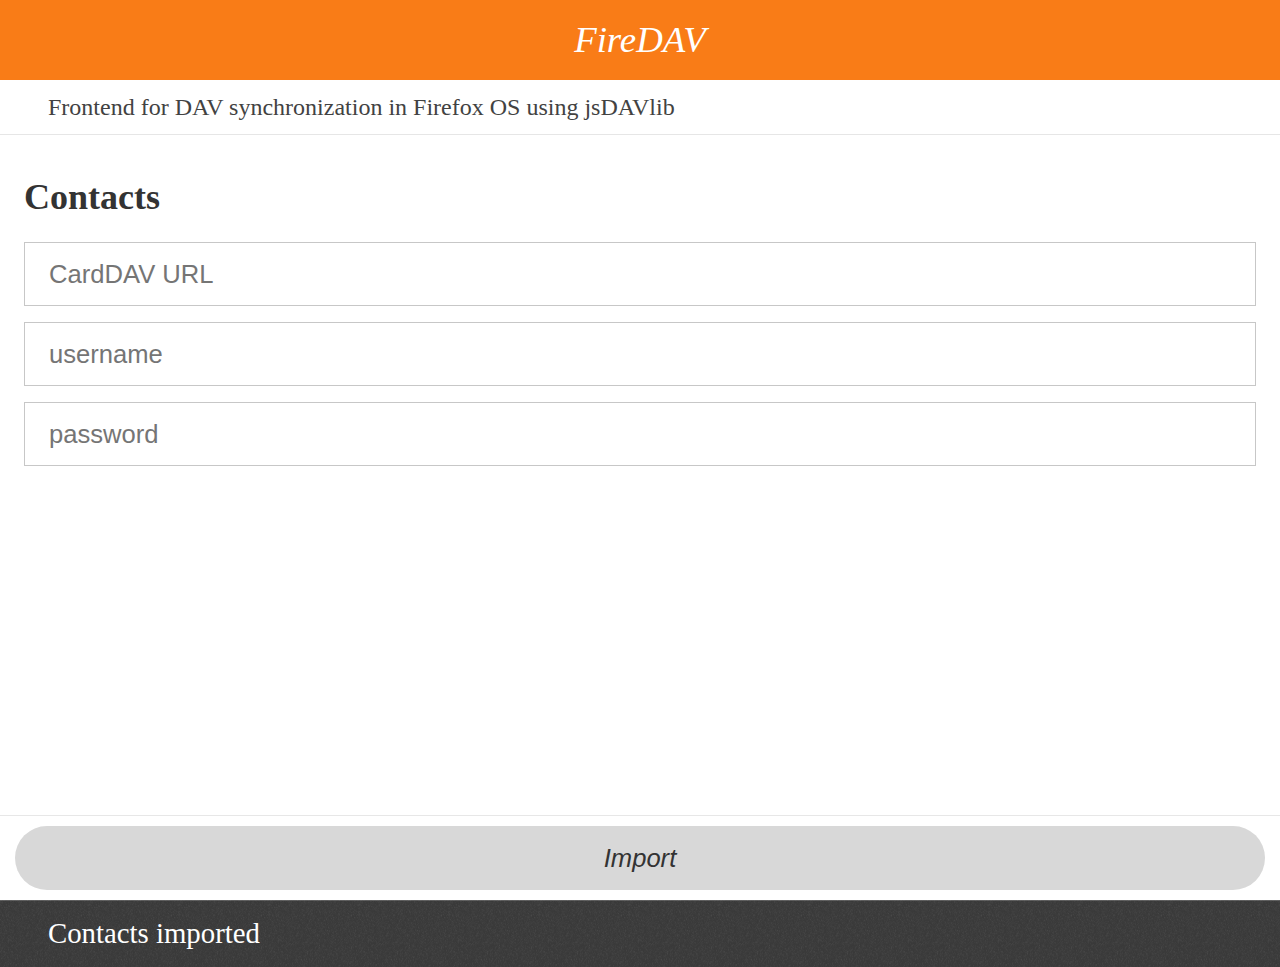
==== commit 78be059f: "Provide responding UI to contact import" ====
--- a/index.html
+++ b/index.html
@@ -1,7 +1,9 @@
 <html>
 <head>
   <meta charset="utf-8">
+
   <title>FireDAV</title>
+
   <script defer src="/bower_components/jsDAVlib/src/jsDAVlib.js"></script>
   <script defer src="/bower_components/jsDAVlib/src/jsDAVXMLParser.js"></script>
   <script defer src="/bower_components/jsDAVlib/src/jsDAVConnection.js"></script>
@@ -9,10 +11,14 @@
   <script defer src="/bower_components/jsDAVlib/src/jsDAVResource.js"></script>
   <script defer src="/js/app.js"></script>
 
+  <link href="/gaia/shared/style/keyboard_symbols" rel="stylesheet" type="text/css">
   <link href="/gaia/shared/style/buttons.css" rel="stylesheet" type="text/css">
   <link href="/gaia/shared/style/headers.css" rel="stylesheet" type="text/css">
   <link href="/gaia/shared/style/input_areas.css" rel="stylesheet" type="text/css">
   <link href="/gaia/shared/style/layout.css" rel="stylesheet" type="text/css">
+  <link href="/gaia/shared/style/progress_activity.css" rel="stylesheet" type="text/css">
+  <link href="/gaia/shared/style/confirm.css" rel="stylesheet" type="text/css">
+  <link href="/gaia/shared/style/status.css" rel="stylesheet" type="text/css">
 
   <link href="/style.css" rel="stylesheet" type="text/css">
 </head>
@@ -27,24 +33,42 @@
 </section>
 <section id="info"></section>
 
-<section id="config" class="vbox fit">
+<section id="config" class="vbox fit scroll">
   <form>
     <h1>Contacts</h1>
     <p>
-      <input type="text" name="url" id="url" placeholder="CardDAV URL" value="https://my.owndrive.com/remote.php/carddav/addressbooks/oli/contacts">
+      <input type="text" name="url" id="url" placeholder="CardDAV URL">
     </p>
 
     <p>
-      <input type="text" name="user" id="user" placeholder="username" value="Oli">
+      <input type="text" name="user" id="user" placeholder="username">
     </p>
 
     <p>
-      <input type="password" name="passwd" id="passwd" placeholder="password" >
+      <input type="password" name="passwd" id="passwd" placeholder="password">
     </p>
   </form>
 </section>
 <footer class="gaia-footer">
-  <button id="fillDS">Import</button>
+  <button id="import">Import</button>
 </footer>
+
+<form role="dialog" data-type="confirm" id="importing-screen">
+  <section>
+    <h1>Importing contacts</h1>
+    <p role="status">
+      <span id="progress-status">?/?</span>
+      <progress id="progress" value="0" max="100"></progress>
+    </p>
+  </section>
+  <menu>
+    <button class="full">Cancel</button>
+  </menu>
+</form>
+
+<section role="status" id="import-done" class="ease">
+  <p>Contacts imported</p>
+</section>
+
 </body>
 </html>
--- a/gaia/shared/style/progress_activity.css
+++ b/gaia/shared/style/progress_activity.css
@@ -0,0 +1,108 @@
+/* ----------------------------------
+ * Progress + activities
+ * ---------------------------------- */
+
+/* Spinner */
+progress:not([value]) {
+  background: url(progress_activity/images/ui/default.png) no-repeat center center / 100% auto;
+  animation: 0.9s rotate infinite steps(30);
+  width: 2.9rem;
+  height: 2.9rem;
+  border: none;
+  display: inline-block;
+  vertical-align: middle;
+}
+
+progress:not([value]).light {
+  background-image: url(progress_activity/images/ui/light.png);
+}
+
+progress:not([value])::-moz-progress-bar {
+ background: none;
+}
+
+/* Progress bar */
+progress[value] {
+  width: 100%;
+  background: #333;
+  border: none;
+  border-radius: 0;
+  height: 0.4rem;
+  display: block;
+}
+
+progress[value]::-moz-progress-bar {
+  background: #01c5ed;
+  border-radius: 0;
+}
+
+/* Progress bar */
+progress[value].pack-activity {
+  background-size: 15rem;
+  background-image: repeating-linear-gradient( 135deg, #92F4FE, #92F4FE 5rem, #00CDF0 5rem, #00CDF0 10rem );
+  animation: move 1.5s steps(15) infinite;
+}
+
+/* Labels */
+p[role="status"] {
+  padding: 0.5rem;
+  font-weight: 300;
+  font-size: 2.25rem;
+  line-height: 1.4em;
+  color: #fff;
+}
+
+p[role="status"] progress:not([value]) {
+  margin-right: 0.5rem;
+}
+
+p[role="status"] progress:not([value]) + span {
+  margin-bottom: 0;
+}
+
+p[role="status"] span {
+  display: inline-block;
+  vertical-align: middle;
+  margin-bottom: 0.5rem;
+}
+
+/* Progress steps */
+.bb-steps {
+  position: relative;
+  height: 0.3rem;
+}
+
+.bb-steps:before {
+  position: absolute;
+  content: "";
+  height: 0;
+  left: 0;
+  top: 0.1rem;
+  right: 0;
+  border-top: 0.1rem solid #b7b7b7;
+  border-bottom: 0.1rem solid #fff;
+}
+
+.bb-steps progress[value] {
+  position: absolute;
+  height: 0.3rem;
+  left: 0;
+  top: 0;
+  background: #858585;
+  transition: transform 0.35s cubic-bezier(0, 1, 0.5, 1.1);
+}
+
+.bb-steps progress[value]::-moz-progress-bar {
+  background: none;
+}
+
+/* Animations */
+@keyframes rotate {
+  from { transform: rotate(1deg); }
+  to   { transform: rotate(360deg); }
+}
+
+@keyframes move {
+  from { background-position: 0 0; }
+  to   { background-position: -15rem 0; }
+}
--- a/gaia/shared/style/confirm.css
+++ b/gaia/shared/style/confirm.css
@@ -0,0 +1,295 @@
+/* ----------------------------------
+ * Confirm
+ * ---------------------------------- */
+
+/* Main dialog setup */
+form[role="dialog"][data-type="confirm"] {
+  background: #2d2d2d;
+  overflow: hidden;
+  position: absolute;
+  z-index: 100;
+  top: 0;
+  left: 0;
+  right: 0;
+  bottom: 0;
+  padding-bottom: 7rem;
+  font-size: 0;
+  /* Using font-size: 0; we avoid the unwanted visual space (about 3px)
+  created by white-spaces and break lines in the code betewen inline-block elements */
+  color: #fff;
+  text-align: left;
+}
+
+form[role="dialog"][data-type="confirm"]:before {
+  content: "";
+  display: inline-block;
+  vertical-align: middle;
+  width: 0.1rem;
+  height: 100%;
+  margin-left: -0.1rem;
+}
+
+form[role="dialog"][data-type="confirm"] > section {
+  font-weight: 300;
+  font-size: 2.2rem;
+  color: #FAFAFA;
+  padding: 0 1.5rem;
+  -moz-box-sizing: padding-box;
+  width: 100%;
+  display: inline-block;
+  overflow-y: scroll;
+  max-height: 100%;
+  vertical-align: middle;
+  white-space: normal;
+}
+
+form[role="dialog"][data-type="confirm"] h1 {
+  font-weight: normal;
+  font-size: 1.6rem;
+  line-height: 1.5em;
+  color: #fff;
+  margin: 0;
+  padding: 1rem 1.5rem 0;
+}
+
+/* Menu & buttons setup */
+form[role="dialog"][data-type="confirm"] menu {
+  white-space: nowrap;
+  margin: 0;
+  padding: 1.5rem;
+  background: #4d4d4d;
+  display: block;
+  overflow: hidden;
+  position: absolute;
+  left: 0;
+  right: 0;
+  bottom: 0;
+}
+
+form[role="dialog"][data-type="confirm"] menu button::-moz-focus-inner {
+  border: none;
+  outline: none;
+  margin-top: -0.2rem; /* To fix line-height bug (697451) */
+}
+
+form[role="dialog"][data-type="confirm"] menu button {
+  font-family: sans-serif;
+  font-style: italic;
+  width: 100%;
+  height: 4rem;
+  margin: 0 0 1rem;
+  padding: 0 1.2rem;
+  -moz-box-sizing: border-box;
+  display: inline-block;
+  vertical-align: middle;
+  text-overflow: ellipsis;
+  white-space: nowrap;
+  overflow: hidden;
+  background: #d8d8d8;
+  border: none;
+  border-radius: 2rem;
+  font-weight: normal;
+  font-size: 1.6rem;
+  line-height: 4rem;
+  color: #333;
+  text-align: center;
+  text-shadow: none;
+  text-decoration: none;
+  outline: none;
+}
+
+/* Recommend */
+form[role="dialog"][data-type="confirm"] menu button.recommend {
+  background-color: #00caf2;
+  color: #fff;
+}
+
+/* Danger */
+form[role="dialog"][data-type="confirm"] menu button.danger {
+  background-color: #e51e1e;
+  color: #fff;
+}
+
+/* Pressed */
+form[role="dialog"][data-type="confirm"] menu button:active {
+  background: #00aacc;
+  color: #fff;
+}
+
+/* Disabled */
+form[role="dialog"][data-type="confirm"] > menu > button[disabled] {
+  background-color: #565656;
+  color: rgba(255,255,255,0.4);
+  pointer-events: none;
+}
+
+form[role="dialog"][data-type="confirm"] > menu > button[disabled].recommend {
+  background-color: #006579;
+}
+
+form[role="dialog"][data-type="confirm"] > menu > button[disabled].danger {
+  background-color: #730f0f;
+}
+
+button[disabled]::-moz-selection {
+  -moz-user-select: none;
+}
+
+
+form[role="dialog"][data-type="confirm"] menu button:last-child {
+  margin-left: 1rem;
+}
+
+form[role="dialog"][data-type="confirm"] menu button,
+form[role="dialog"][data-type="confirm"] menu button:first-child {
+  margin: 0;
+}
+
+form[role="dialog"][data-type="confirm"] menu button {
+  width: calc((100% - 1rem) / 2);
+}
+
+form[role="dialog"][data-type="confirm"] menu button.full {
+  width: 100%;
+}
+
+/* Specific component code */
+form[role="dialog"][data-type="confirm"] p {
+  word-wrap: break-word;
+  margin: 1rem 0 0;
+  padding: 1rem 1.5rem;
+  border-top: 0.1rem solid #686868;
+  line-height: 3rem;
+}
+
+form[role="dialog"][data-type="confirm"] p span {
+    font-size: 1.5rem;
+    display: block;
+    line-height: 1.7rem;
+    color: rgba(255,255,255,0.6);
+}
+
+form[role="dialog"][data-type="confirm"] p img {
+  float: left;
+  margin-right: 2rem;
+}
+
+form[role="dialog"][data-type="confirm"] p strong {
+  font-weight: 300;
+}
+
+form[role="dialog"][data-type="confirm"] p small {
+  font-size: 1.4rem;
+  font-weight: normal;
+  color: #cbcbcb;
+  display: block;
+}
+
+form[role="dialog"][data-type="confirm"] dl {
+  border-top: 0.1rem solid #686868;
+  margin: 1rem 0 0;
+  overflow: hidden;
+  padding-top: 1rem;
+  font-size: 1.6rem;
+  line-height: 2.2rem;
+}
+
+form[role="dialog"][data-type="confirm"] dl > dt {
+  clear: both;
+  float: left;
+  width: 7rem;
+  padding-left: 1.5rem;
+  font-weight: 500;
+  text-align: left;
+}
+
+form[role="dialog"][data-type="confirm"] dl > dd {
+  padding-right: 1.5rem;
+  font-weight: 300;
+  text-overflow: ellipsis;
+  vertical-align: top;
+  overflow: hidden;
+}
+
+form[role="dialog"][data-type="confirm"] figure {
+  margin: 1.5rem;
+  display: flex;
+  align-items: center;
+}
+
+form[role="dialog"][data-type="confirm"] figure img {
+  padding-right: 1.5rem;
+  flex-shrink: 0;
+}
+
+form[role="dialog"][data-type="confirm"] figure figcaption {
+  font-size: 2.1rem;
+  font-weight: 300;
+}
+
+form[role="dialog"][data-type="confirm"] ul {
+  margin: 0;
+  padding: 2rem 1.5rem;
+  border-top: 0.1rem solid #686868;
+  list-style: none;
+  font-size: 1.6rem;
+  font-weight: normal;
+}
+
+form[role="dialog"][data-type="confirm"] ul li {
+  word-wrap: break-word;
+  line-height: 2rem;
+  padding-bottom: 1.5rem;
+}
+
+form[role="dialog"][data-type="confirm"] ul li:last-child {
+  padding-bottom: 0;
+}
+
+form[role="dialog"][data-type="confirm"] ul li ul {
+  border: none;
+  margin: 0;
+  padding: 0;
+}
+
+/*
+ * Right to left View
+ */
+
+html[dir="rtl"] form[role="dialog"][data-type="confirm"] {
+  text-align: right;
+}
+
+html[dir="rtl"] form[role="dialog"][data-type="confirm"]:before {
+  margin-left: auto;
+  margin-right: -0.1rem;
+}
+
+html[dir="rtl"] form[role="dialog"][data-type="confirm"] menu button:last-child {
+  margin-left: auto;
+  margin-right: 1rem;
+}
+
+html[dir="rtl"] form[role="dialog"][data-type="confirm"] p img {
+  float: right;
+  margin-left: 2rem;
+  margin-right: auto;
+}
+
+html[dir="rtl"] form[role="dialog"][data-type="confirm"] dl > dt {
+  float: right;
+  padding-left: inherit;
+  padding-right: 1.5rem;
+  text-align: right;
+}
+
+html[dir="rtl"] form[role="dialog"][data-type="confirm"] dl > dd {
+  padding-left: 1.5rem;
+  padding-right: inherit;
+}
+
+html[dir="rtl"] form[role="dialog"][data-type="confirm"] figure img {
+  padding-left: 1.5rem;
+  padding-right: inherit;
+}
+
--- a/gaia/shared/style/status.css
+++ b/gaia/shared/style/status.css
@@ -0,0 +1,37 @@
+/* ----------------------------------
+ * Status
+ * ---------------------------------- */
+section[role="status"] {
+  background: rgba(64,64,64,1) url(status/images/ui/pattern.png) repeat left top;
+  overflow: hidden;
+  position: absolute;
+  z-index: 100;
+  left: 0;
+  right: 0;
+  bottom: 0;
+  color: #fff;
+  text-align: left;
+}
+
+section[role="status"] p {
+  font-size: 1.8rem;
+  font-weight: normal;
+  line-height: 2.2rem;
+  margin: 1rem 3rem;
+  padding: 0;
+  text-align: left;
+}
+
+section[role="status"] p strong {
+  font-weight: 500;
+}
+
+/*
+ * Right to Left View
+ */
+
+html[dir="rtl"] section[role="status"],
+html[dir="rtl"] section[role="status"] p {
+  text-align: right;
+}
+
--- a/style.css
+++ b/style.css
@@ -8,4 +8,23 @@
   background: none;
 }
 
-form { margin: 1rem 1.5rem; }
+.ease {
+  -webkit-transition: all 600ms cubic-bezier(0.645, 0.045, 0.355, 1);
+  transition:         all 600ms cubic-bezier(0.645, 0.045, 0.355, 1);
+}
+
+#config > form {
+  margin: 1rem 1.5rem;
+}
+
+#importing-screen, #progress {
+  display: none;
+}
+
+#import-done {
+  transform: translateY(100%);
+}
+
+#import-done.show {
+  transform: translateY(0%);
+}